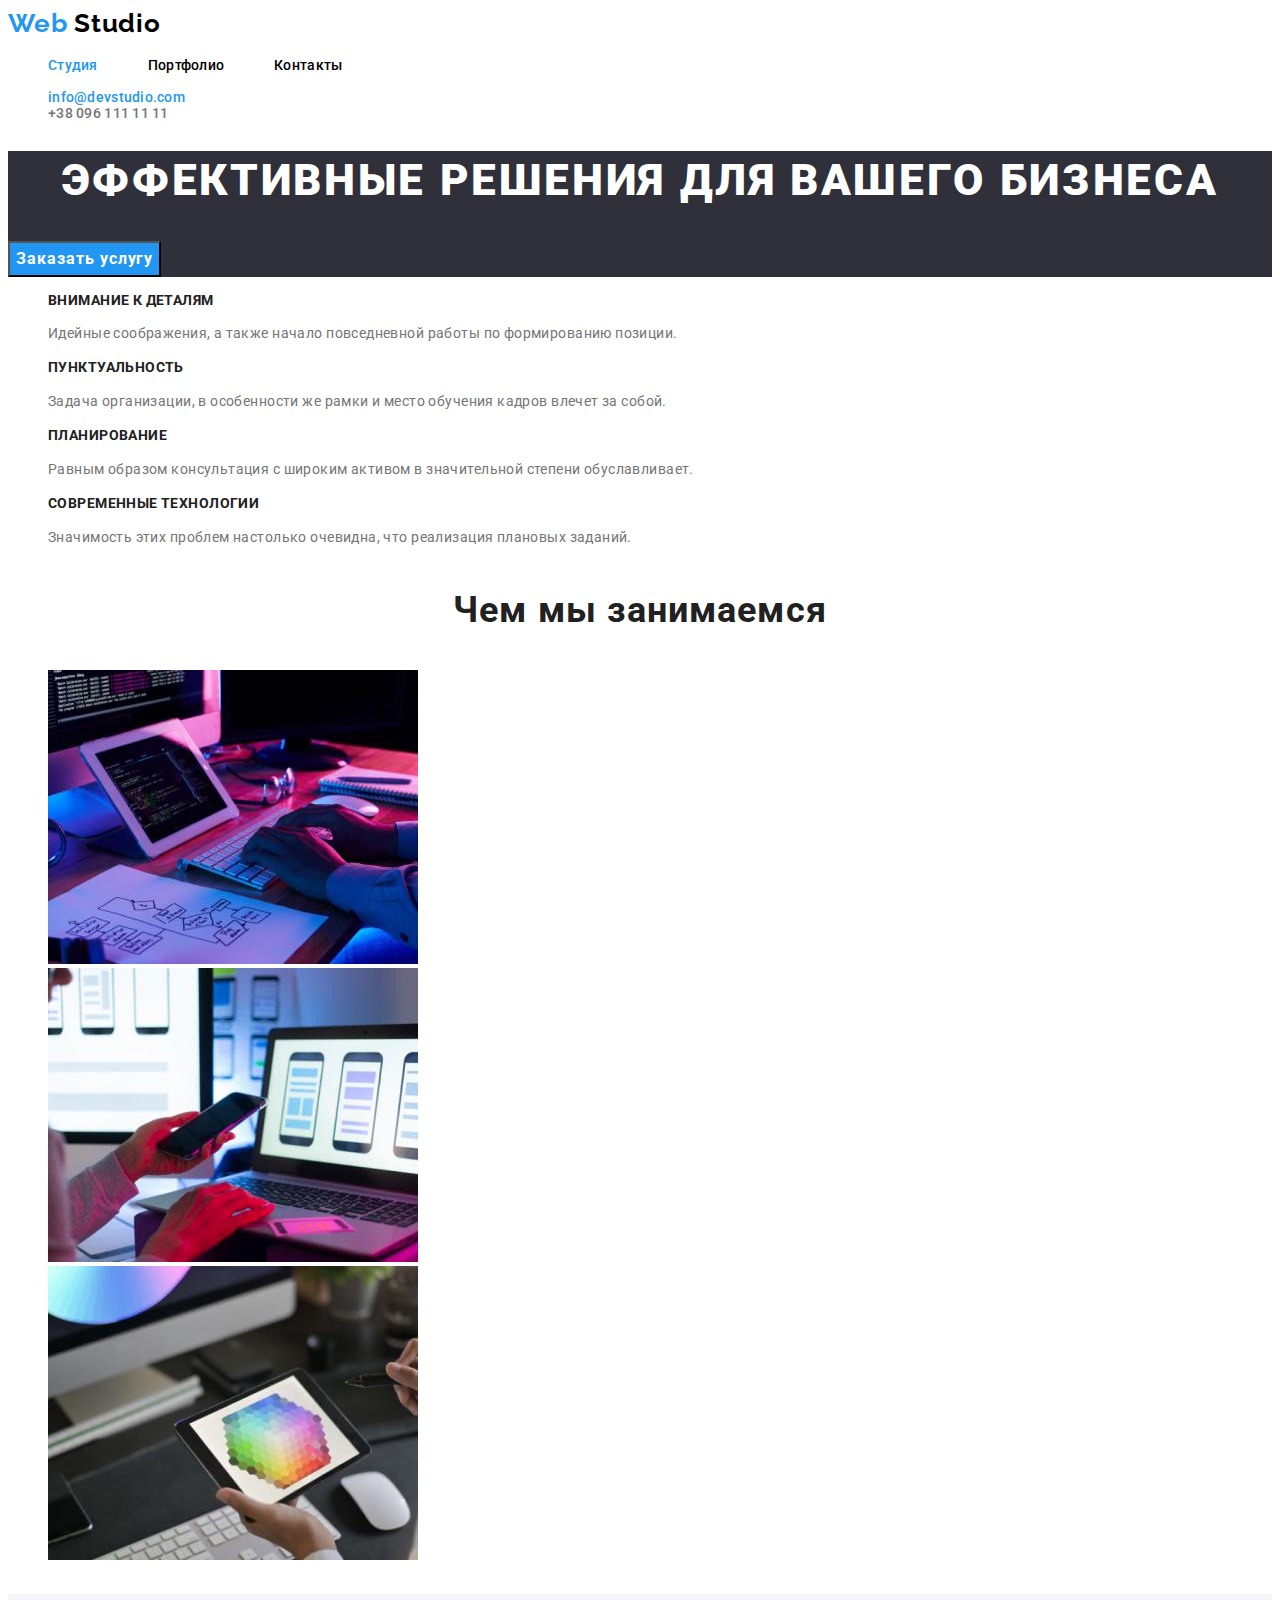
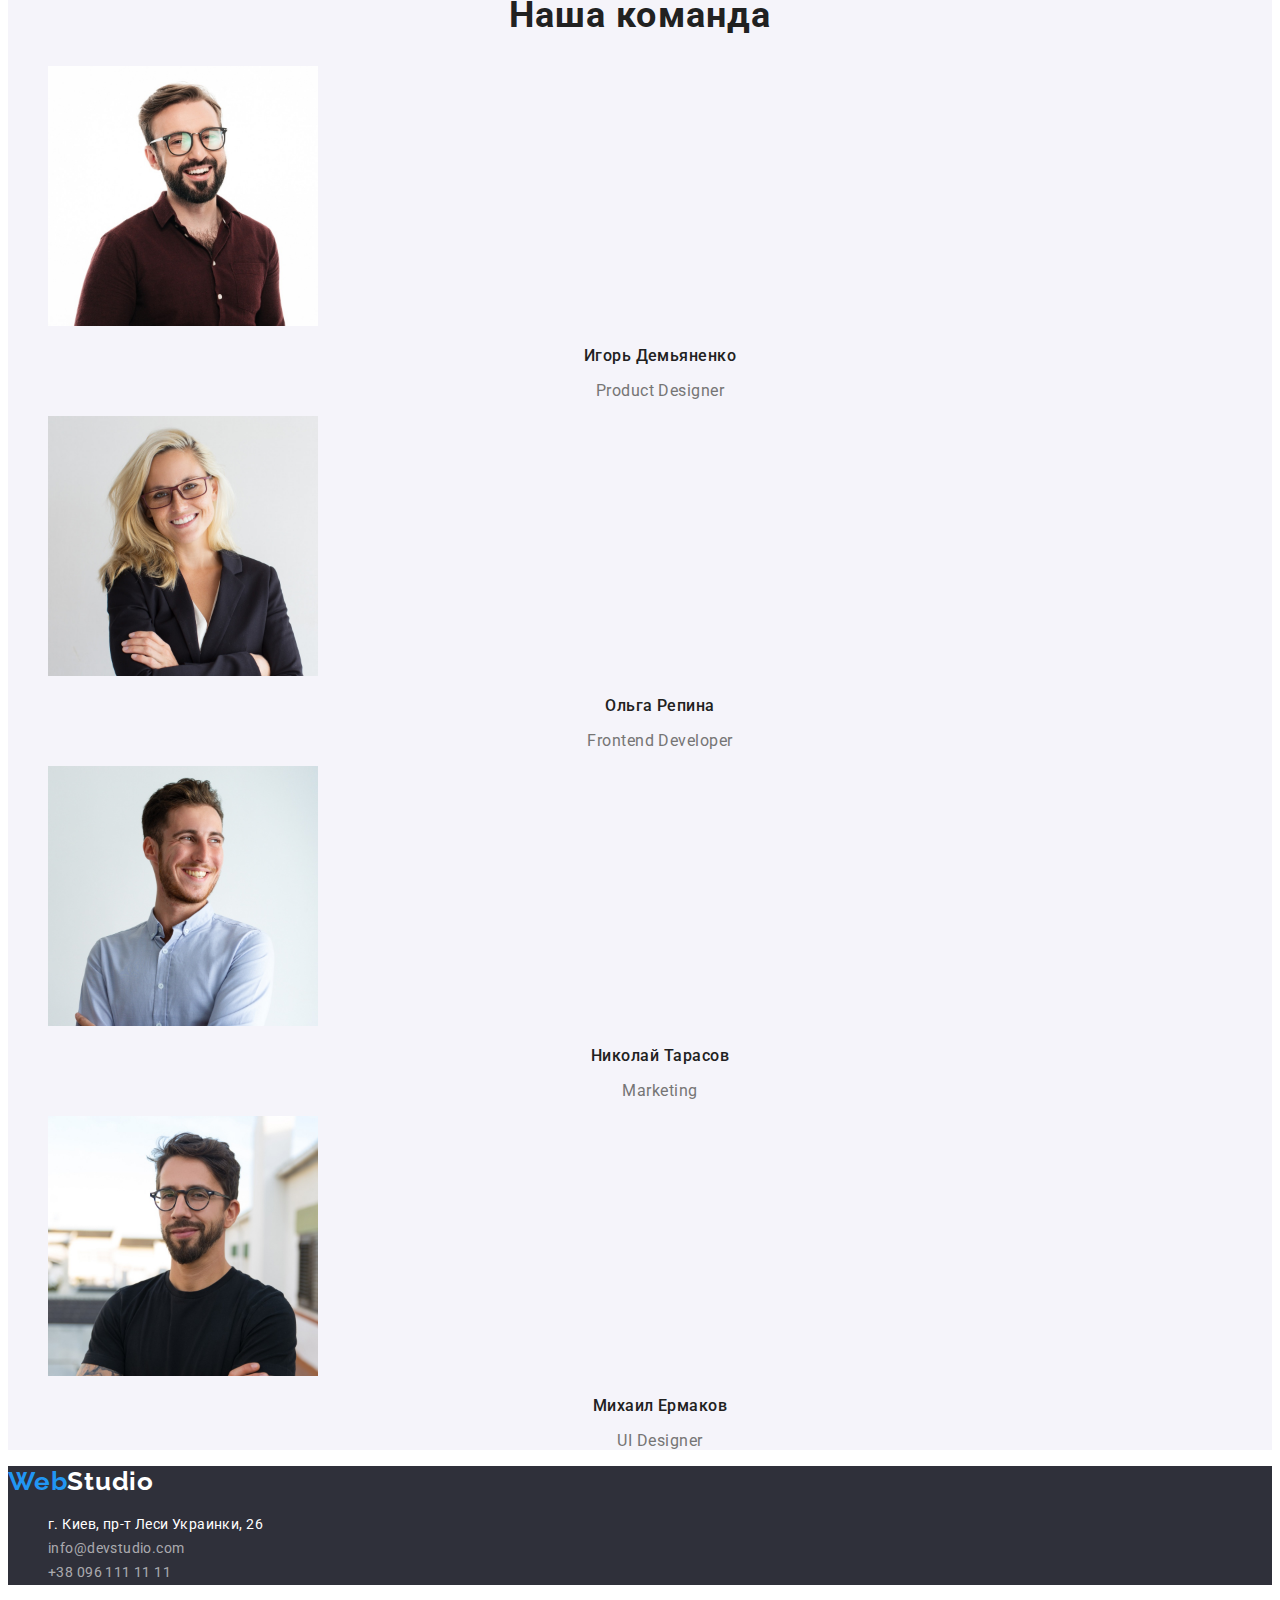
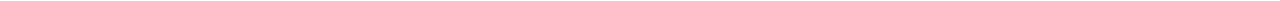
==== index.html @ 764899c0 "start" ====
<!DOCTYPE html>
<html lang="ru">

<head>
  <meta charset="UTF-8" />
  <meta http-equiv="X-UA-Compatible" content="IE=edge" />
  <meta name="viewport" content="width=device-width, initial-scale=1.0" />
  <title>webstudio</title>
  <link rel="preconnect" href="https://fonts.googleapis.com" />
  <link rel="preconnect" href="https://fonts.gstatic.com" crossorigin />
  <link href="https://fonts.googleapis.com/css2?family=Raleway:wght@700&family=Roboto:wght@400;500;700;900&display=swap"
    rel="stylesheet" />
  <link rel="stylesheet" href="https://cdnjs.cloudflare.com/ajax/libs/modern-normalize/1.1.0/modern-normalize.min.css"
    integrity="sha512-wpPYUAdjBVSE4KJnH1VR1HeZfpl1ub8YT/NKx4PuQ5NmX2tKuGu6U/JRp5y+Y8XG2tV+wKQpNHVUX03MfMFn9Q=="
    crossorigin="anonymous" referrerpolicy="no-referrer" />
  <link rel="stylesheet" href="./css/styles.css" />
</head>

<body>
  <header class="header">
    <a class="header-logo" href="./index.html">
      <span class="header-web" lang="en">Web</span>
      <span class="header-studio" lang="en">Studio</span>
    </a>
    <nav class="header-nav">
      <ul class="header-list list">
        <li class="header-item">
          <a href="./index.html" class="header-link link current">Студия</a>
        </li>
        <li class="header-item">
          <a href="./portfolio.html" class="header-link link">Портфолио</a>
        </li>
        <li class="header-item">
          <a href="" class="header-link link">Контакты</a>
        </li>
      </ul>
    </nav>

    <ul class="header-contacts list">
      <li class="header-item">
        <a href="mailto:info@devstudio.com" class="header-contacts link current">info@devstudio.com</a>
      </li>
      <li class="header-item">
        <a href="tel:+380961111111" class="header-contacts link">
          +38 096 111 11 11
        </a>
      </li>
    </ul>
  </header>

  <main>
    <section class="hero">
      <h1 class="hero-title">Эффективные решения для вашего бизнеса</h1>
      <button class="hero-btn" type="button">Заказать услугу</button>
    </section>
    <section class="features">
      <h2 class="visually-hidden">Особенности</h2>
      <ul class="features-list list">
        <li class="features-item">
          <h3 class="features-title">Внимание к деталям</h3>
          <p class="features-text">
            Идейные соображения, а также начало повседневной работы по
            формированию позиции.
          </p>
        </li>
        <li class="features-item">
          <h3 class="features-title">Пунктуальность</h3>
          <p class="features-text">
            Задача организации, в особенности же рамки и место обучения кадров
            влечет за собой.
          </p>
        </li>
        <li class="features-item">
          <h3 class="features-title">Планирование</h3>
          <p class="features-text">
            Равным образом консультация с широким активом в значительной
            степени обуславливает.
          </p>
        </li>
        <li class="features-item">
          <h3 class="features-title">Современные технологии</h3>
          <p class="features-text">
            Значимость этих проблем настолько очевидна, что реализация
            плановых заданий.
          </p>
        </li>
      </ul>
    </section>
    <section class="about-us">
      <h2 class="about-us-title">Чем мы занимаемся</h2>
      <ul class="about-us-list list">
        <li class="about-us-item">
          <img src="./images/about-us/about-us-1.jpg" alt="человек набирает текст" width="370" height="294" />
        </li>
        <li class="about-us-item">
          <img src="./images/about-us/about-us-2.jpg" alt="человек смотрит на телефон" width="370" height="294" />
        </li>
        <li class="about-us-item">
          <img src="./images/about-us/about-us-3.jpg" alt="человек смотрит на палитру цветов" width="370"
            height="294" />
        </li>
      </ul>
    </section>
    <section class="our-team">
      <h2 class="our-team-title">Наша команда</h2>
      <ul class="our-team-list list">
        <li class="our-team-item">
          <img src="./images/our-team/our-team-1.jpg" alt="дизайнер Игорь Демьяненко" width="270" height="260" />
          <h3 class="our-team-subtitle">Игорь Демьяненко</h3>
          <p class="our-team-text" lang="en">Product Designer</p>
        </li>
        <li class="our-team-item">
          <img src="./images/our-team/our-team-2.jpg" alt="девелопер Ольга Репина" width="270" height="260" />
          <h3 class="our-team-subtitle">Ольга Репина</h3>
          <p class="our-team-text" lang="en">Frontend Developer</p>
        </li>
        <li class="our-team-item">
          <img src="./images/our-team/our-team-3.jpg" alt="маркетинг Николай Тарасов" width="270" height="260" />
          <h3 class="our-team-subtitle">Николай Тарасов</h3>
          <p class="our-team-text" lang="en">Marketing</p>
        </li>
        <li class="our-team-item">
          <img src="./images/our-team/our-team-4.jpg" alt="дизайнер Михаил Ермаков" width="270" height="260" />
          <h3 class="our-team-subtitle">Михаил Ермаков</h3>
          <p class="our-team-text" lang="en">UI Designer</p>
        </li>
      </ul>
    </section>
  </main>
  <footer class="footer">
    <a class="footer-logo" href="./index.html"><span class="footer-web" lang="en">Web</span><span class="footer-studio"
        lang="en">Studio</span></a>
    <address class="footer-address">
      <ul class="footer-address-list list">
        <li class="footer-address-item">
          <a href="https://goo.gl/maps/FD98pW3v6EqiZi8m8" class="footer-address-map link" target="_blank"
            rel="noopener noreferrer">
            г. Киев, пр-т Леси Украинки, 26
          </a>
        </li>
        <li class="footer-address-item">
          <a href="mailto:info@devstudio.com" class="footer-address-mail link">
            info@devstudio.com
          </a>
        </li>
        <li class="footer-address-item">
          <a href="tel:+380961111111" class="footer-address-tel link">
            +38 096 111 11 11
          </a>
        </li>
      </ul>
    </address>
  </footer>
</body>

</html>
---- css/styles.css ----
:root {
  --logo-color: #ffffff;
  --main-title-color: #ffffff;
  --second-title-color: #212121;
  --first-text-color: #757575;
  --second-text-color: #212121;
  --third-text-color: #ffffff;
  --fourth-text-color: rgba(255, 255, 255, 0.6);
  --button-color: #ffffff;
  --header-main-text-color: #000000;
  --header-second-text-color: #757575;
  --accent-color: #2196f3;
  --background-block-color: #2f303a;
  --background-block-secondary-color: #f5f4fa;
  --background-color-third-color: #ffffff;
}

body {
  font-family: "Roboto", sans-serif;
  color: var(--main-title-color);
}

.list {
  list-style: none;
}
.link {
  text-decoration: none;
}
.visually-hidden {
  position: absolute;
  white-space: nowrap;
  width: 1px;
  height: 1px;
  overflow: hidden;
  border: 0;
  padding: 0;
  clip: rect(0 0 0 0);
  clip-path: inset(50%);
  margin: -1px;
}

/* ---------------HEADER----------------- */
.header-link,
.footer-link {
  font-weight: 500;
  font-size: 14px;
  line-height: 1.14;
  letter-spacing: 0.02em;
  color: var(--header-main-text-color);
}
.header-link:hover,
.header-link:focus {
  color: var(--accent-color);
}
.header-nav .link.current {
  color: var(--accent-color);
}
.header-contacts .link.current {
  color: var(--accent-color);
}
.header-contacts:hover,
.header-contacts:focus {
  color: var(--accent-color);
}
.header-logo {
  font-family: Raleway;
  font-weight: 700;
  font-size: 26px;
  line-height: 1.19;
  letter-spacing: 0.03em;
  text-decoration: none;
}
.header-web {
  color: var(--accent-color);
}
.header-studio {
  color: var(--header-main-text-color);
}
.header-list {
  display: flex;
}
.header-item:not(:last-child) {
  margin-right: 50px;
}
.header-contacts {
  font-weight: 500;
  font-size: 14px;
  line-height: 1.14;
  letter-spacing: 0.02em;
  color: var(--header-second-text-color);
  text-decoration: none;
}

/* --------------HERO---------------- */
.hero-title {
  font-weight: 900;
  font-size: 44px;
  line-height: 1.36;
  text-align: center;
  letter-spacing: 0.06em;
  text-transform: uppercase;
  color: var(--main-title-color);
}
.hero-btn {
  font-family: inherit;
  font-weight: 700;
  font-size: 16px;
  line-height: 1.87;
  display: flex;
  align-items: center;
  text-align: center;
  letter-spacing: 0.06em;
  cursor: pointer;
  color: var(--button-color);
  background-color: var(--accent-color);
}
.hero {
  background-color: var(--background-block-color);
}
/* ----------------FEATURES---------------*/
.features-title {
  font-weight: 700;
  font-size: 14px;
  line-height: 1.14;
  letter-spacing: 0.03em;
  text-transform: uppercase;
  color: var(--second-title-color);
}
.features-text {
  font-size: 14px;
  line-height: 1.71;
  letter-spacing: 0.03em;
  color: var(--first-text-color);
}
/* -----------------ABOUT-US-------------- */
.about-us-title {
  font-weight: 700;
  font-size: 36px;
  line-height: 1.67;
  text-align: center;
  letter-spacing: 0.03em;
  color: var(--second-title-color);
}
/* -----------------OUR-TEAM--------------- */
.our-team-title {
  font-weight: 700;
  font-size: 36px;
  line-height: 1.17;
  text-align: center;
  letter-spacing: 0.03em;
  color: var(--second-title-color);
}
.our-team-subtitle {
  font-weight: 500;
  font-size: 16px;
  line-height: 1.19;
  text-align: center;
  letter-spacing: 0.03em;
  color: var(--second-text-color);
}
.our-team-text {
  font-size: 16px;
  line-height: 1.19;
  text-align: center;
  letter-spacing: 0.03em;
  color: var(--first-text-color);
}
.our-team {
  background-color: var(--background-block-secondary-color);
}
/* -----------------FOOTER-------------------------- */
.footer-address-map:hover,
.footer-address-map:focus {
  color: var(--accent-color);
}
.footer-address-mail:hover,
.footer-address-mail:focus {
  color: var(--accent-color);
}
.footer-address-tel:hover,
.footer-address-tel:focus {
  color: var(--accent-color);
}

.footer-address-tel {
  font-size: 14px;
  line-height: 1.71;
  letter-spacing: 0.03em;
  color: var(--fourth-text-color);
}
.footer-address-mail {
  font-size: 14px;
  line-height: 1.71;
  letter-spacing: 0.03em;
  color: var(--fourth-text-color);
}
.footer-address-map {
  font-size: 14px;
  line-height: 1.71;
  letter-spacing: 0.03em;
  color: var(--third-text-color);
}
.footer-address {
  font-style: normal;
}
.footer-logo {
  font-family: Raleway;
  font-weight: 700;
  font-size: 26px;
  line-height: 1.19;
  letter-spacing: 0.03em;
  text-decoration: none;
}
.footer-web {
  color: var(--accent-color);
}
.footer-studio {
  color: var(--logo-color);
}
.footer {
  background-color: var(--background-block-color);
}

/* ---------PORTFOLIO-FILTER------ */
.filter-button {
  font-family: inherit;
  font-weight: 500;
  font-size: 16px;
  line-height: 1.63;
  letter-spacing: 0.03em;
  text-align: center;
  cursor: pointer;
  color: var(--second-title-color);
  background-color: var(--background-block-secondary-color);
}
.filter-button:hover,
.filter-button:focus {
  background-color: var(--accent-color);
  color: var(--button-color);
}
.filter-examples-title {
  font-weight: 700;
  font-size: 18px;
  line-height: 2;
  text-align: left;
  letter-spacing: 0.06em;
  color: var(--second-title-color);
  background-color: var(--background-color-third-color);
}
.filter-examples-text {
  font-size: 16px;
  line-height: 1.88;
  text-align: left;
  letter-spacing: 0.03em;
  color: var(--first-text-color);
  background-color: var(--background-color-third-color);
}
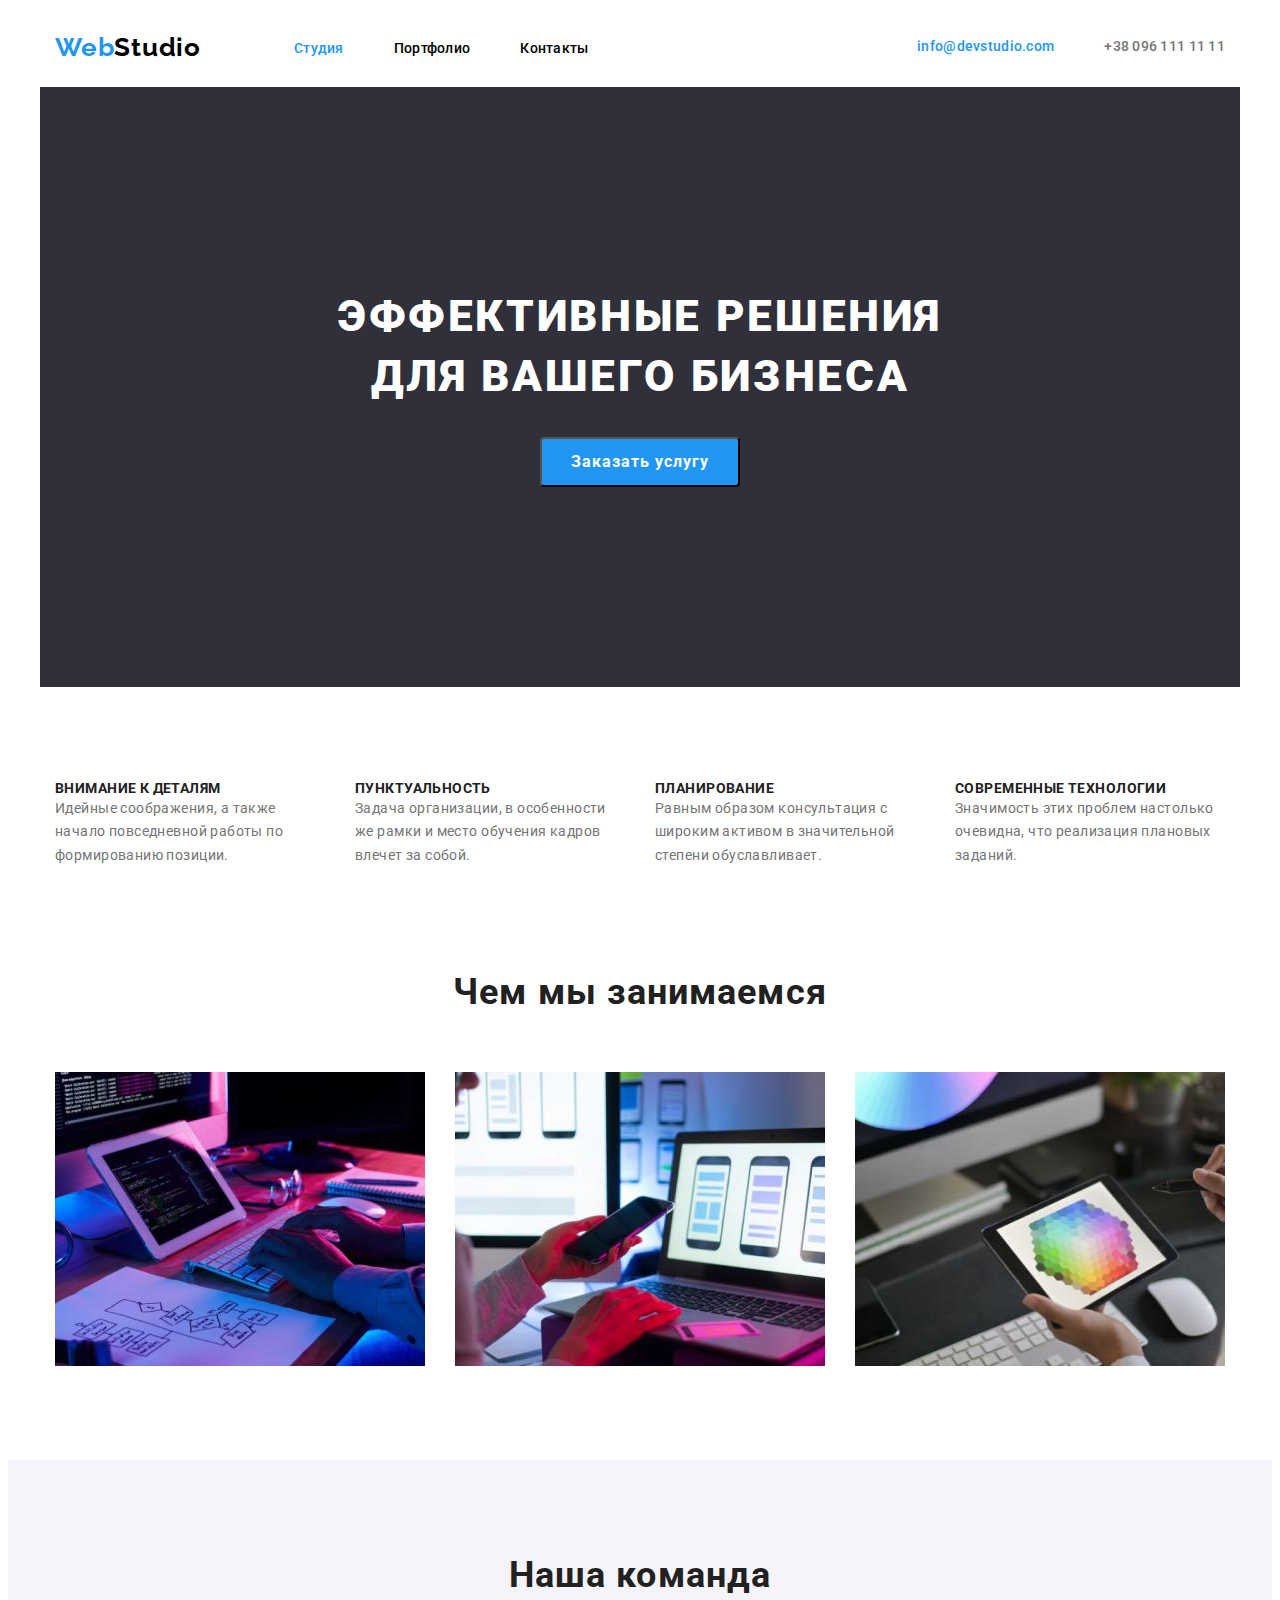
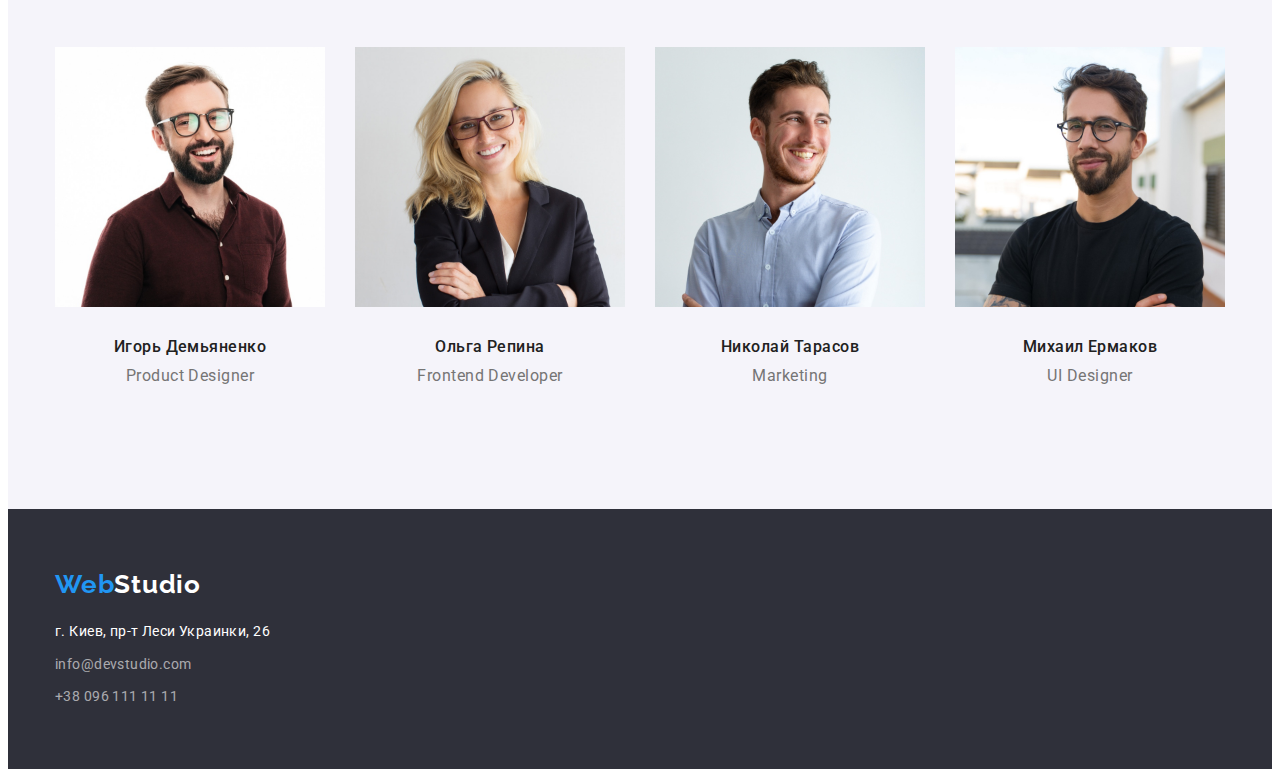
==== commit 0cc222ba: "main page done" ====
--- a/index.html
+++ b/index.html
@@ -18,139 +18,161 @@
 
 <body>
   <header class="header">
-    <a class="header-logo" href="./index.html">
-      <span class="header-web" lang="en">Web</span>
-      <span class="header-studio" lang="en">Studio</span>
-    </a>
-    <nav class="header-nav">
-      <ul class="header-list list">
+    <div class="container header-container">
+      <a class="header-logo" href="./index.html">
+        <span class="header-web" lang="en">Web</span><span class="header-studio" lang="en">Studio</span>
+      </a>
+      <nav class="header-nav">
+        <ul class="header-list list">
+          <li class="header-item">
+            <a href="./index.html" class="header-link link current">Студия</a>
+          </li>
+          <li class="header-item">
+            <a href="./portfolio.html" class="header-link link">Портфолио</a>
+          </li>
+          <li class="header-item">
+            <a href="" class="header-link link">Контакты</a>
+          </li>
+        </ul>
+      </nav>
+
+      <ul class="header-contacts list">
         <li class="header-item">
-          <a href="./index.html" class="header-link link current">Студия</a>
+          <a href="mailto:info@devstudio.com" class="header-contacts link current">info@devstudio.com</a>
         </li>
         <li class="header-item">
-          <a href="./portfolio.html" class="header-link link">Портфолио</a>
-        </li>
-        <li class="header-item">
-          <a href="" class="header-link link">Контакты</a>
+          <a href="tel:+380961111111" class="header-contacts link">
+            +38 096 111 11 11
+          </a>
         </li>
       </ul>
-    </nav>
-
-    <ul class="header-contacts list">
-      <li class="header-item">
-        <a href="mailto:info@devstudio.com" class="header-contacts link current">info@devstudio.com</a>
-      </li>
-      <li class="header-item">
-        <a href="tel:+380961111111" class="header-contacts link">
-          +38 096 111 11 11
-        </a>
-      </li>
-    </ul>
+    </div>
   </header>
 
   <main>
     <section class="hero">
-      <h1 class="hero-title">Эффективные решения для вашего бизнеса</h1>
-      <button class="hero-btn" type="button">Заказать услугу</button>
+      <div class="container hero-container">
+        <h1 class="hero-title">Эффективные решения для вашего бизнеса</h1>
+        <button class="hero-btn" type="button">Заказать услугу</button>
+      </div>
     </section>
+
     <section class="features">
       <h2 class="visually-hidden">Особенности</h2>
-      <ul class="features-list list">
-        <li class="features-item">
-          <h3 class="features-title">Внимание к деталям</h3>
-          <p class="features-text">
-            Идейные соображения, а также начало повседневной работы по
-            формированию позиции.
-          </p>
-        </li>
-        <li class="features-item">
-          <h3 class="features-title">Пунктуальность</h3>
-          <p class="features-text">
-            Задача организации, в особенности же рамки и место обучения кадров
-            влечет за собой.
-          </p>
-        </li>
-        <li class="features-item">
-          <h3 class="features-title">Планирование</h3>
-          <p class="features-text">
-            Равным образом консультация с широким активом в значительной
-            степени обуславливает.
-          </p>
-        </li>
-        <li class="features-item">
-          <h3 class="features-title">Современные технологии</h3>
-          <p class="features-text">
-            Значимость этих проблем настолько очевидна, что реализация
-            плановых заданий.
-          </p>
-        </li>
-      </ul>
+      <div class="container features-container">
+        <ul class="features-list list">
+          <li class="features-item">
+            <h3 class="features-title">Внимание к деталям</h3>
+            <p class="features-text">
+              Идейные соображения, а также начало повседневной работы по
+              формированию позиции.
+            </p>
+          </li>
+          <li class="features-item">
+            <h3 class="features-title">Пунктуальность</h3>
+            <p class="features-text">
+              Задача организации, в особенности же рамки и место обучения кадров
+              влечет за собой.
+            </p>
+          </li>
+          <li class="features-item">
+            <h3 class="features-title">Планирование</h3>
+            <p class="features-text">
+              Равным образом консультация с широким активом в значительной
+              степени обуславливает.
+            </p>
+          </li>
+          <li class="features-item">
+            <h3 class="features-title">Современные технологии</h3>
+            <p class="features-text">
+              Значимость этих проблем настолько очевидна, что реализация
+              плановых заданий.
+            </p>
+          </li>
+        </ul>
+      </div>
     </section>
+
     <section class="about-us">
-      <h2 class="about-us-title">Чем мы занимаемся</h2>
-      <ul class="about-us-list list">
-        <li class="about-us-item">
-          <img src="./images/about-us/about-us-1.jpg" alt="человек набирает текст" width="370" height="294" />
-        </li>
-        <li class="about-us-item">
-          <img src="./images/about-us/about-us-2.jpg" alt="человек смотрит на телефон" width="370" height="294" />
-        </li>
-        <li class="about-us-item">
-          <img src="./images/about-us/about-us-3.jpg" alt="человек смотрит на палитру цветов" width="370"
-            height="294" />
-        </li>
-      </ul>
+      <div class="container">
+        <h2 class="about-us-title">Чем мы занимаемся</h2>
+        <ul class="about-us-list list">
+          <li class="about-us-item">
+            <img src="./images/about-us/about-us-1.jpg" alt="человек набирает текст" width="370" height="294" />
+          </li>
+          <li class="about-us-item">
+            <img src="./images/about-us/about-us-2.jpg" alt="человек смотрит на телефон" width="370" height="294" />
+          </li>
+          <li class="about-us-item">
+            <img src="./images/about-us/about-us-3.jpg" alt="человек смотрит на палитру цветов" width="370"
+              height="294" />
+          </li>
+        </ul>
+      </div>
     </section>
+
     <section class="our-team">
-      <h2 class="our-team-title">Наша команда</h2>
-      <ul class="our-team-list list">
-        <li class="our-team-item">
-          <img src="./images/our-team/our-team-1.jpg" alt="дизайнер Игорь Демьяненко" width="270" height="260" />
-          <h3 class="our-team-subtitle">Игорь Демьяненко</h3>
-          <p class="our-team-text" lang="en">Product Designer</p>
-        </li>
-        <li class="our-team-item">
-          <img src="./images/our-team/our-team-2.jpg" alt="девелопер Ольга Репина" width="270" height="260" />
-          <h3 class="our-team-subtitle">Ольга Репина</h3>
-          <p class="our-team-text" lang="en">Frontend Developer</p>
-        </li>
-        <li class="our-team-item">
-          <img src="./images/our-team/our-team-3.jpg" alt="маркетинг Николай Тарасов" width="270" height="260" />
-          <h3 class="our-team-subtitle">Николай Тарасов</h3>
-          <p class="our-team-text" lang="en">Marketing</p>
-        </li>
-        <li class="our-team-item">
-          <img src="./images/our-team/our-team-4.jpg" alt="дизайнер Михаил Ермаков" width="270" height="260" />
-          <h3 class="our-team-subtitle">Михаил Ермаков</h3>
-          <p class="our-team-text" lang="en">UI Designer</p>
-        </li>
-      </ul>
+      <div class="container">
+        <h2 class="our-team-title">Наша команда</h2>
+        <ul class="our-team-list list">
+          <li class="our-team-item">
+            <img src="./images/our-team/our-team-1.jpg" alt="дизайнер Игорь Демьяненко" width="270" height="260" />
+            <div class="our-team-item-content">
+              <h3 class="our-team-subtitle">Игорь Демьяненко</h3>
+              <p class="our-team-text" lang="en">Product Designer</p>
+            </div>
+          </li>
+          <li class="our-team-item">
+            <img src="./images/our-team/our-team-2.jpg" alt="девелопер Ольга Репина" width="270" height="260" />
+            <div class="our-team-item-content">
+              <h3 class="our-team-subtitle">Ольга Репина</h3>
+              <p class="our-team-text" lang="en">Frontend Developer</p>
+            </div>
+          </li>
+          <li class="our-team-item">
+            <img src="./images/our-team/our-team-3.jpg" alt="маркетинг Николай Тарасов" width="270" height="260" />
+            <div class="our-team-item-content">
+              <h3 class="our-team-subtitle">Николай Тарасов</h3>
+              <p class="our-team-text" lang="en">Marketing</p>
+            </div>
+          </li>
+          <li class="our-team-item">
+            <img src="./images/our-team/our-team-4.jpg" alt="дизайнер Михаил Ермаков" width="270" height="260" />
+            <div class="our-team-item-content">
+              <h3 class="our-team-subtitle">Михаил Ермаков</h3>
+              <p class="our-team-text" lang="en">UI Designer</p>
+            </div>
+          </li>
+        </ul>
+      </div>
     </section>
   </main>
+
   <footer class="footer">
-    <a class="footer-logo" href="./index.html"><span class="footer-web" lang="en">Web</span><span class="footer-studio"
-        lang="en">Studio</span></a>
-    <address class="footer-address">
-      <ul class="footer-address-list list">
-        <li class="footer-address-item">
-          <a href="https://goo.gl/maps/FD98pW3v6EqiZi8m8" class="footer-address-map link" target="_blank"
-            rel="noopener noreferrer">
-            г. Киев, пр-т Леси Украинки, 26
-          </a>
-        </li>
-        <li class="footer-address-item">
-          <a href="mailto:info@devstudio.com" class="footer-address-mail link">
-            info@devstudio.com
-          </a>
-        </li>
-        <li class="footer-address-item">
-          <a href="tel:+380961111111" class="footer-address-tel link">
-            +38 096 111 11 11
-          </a>
-        </li>
-      </ul>
-    </address>
+    <div class="container">
+      <a class="footer-logo" href="./index.html"><span class="footer-web" lang="en">Web</span><span
+          class="footer-studio" lang="en">Studio</span></a>
+      <address class="footer-address">
+        <ul class="footer-address-list list">
+          <li class="footer-address-item">
+            <a href="https://goo.gl/maps/FD98pW3v6EqiZi8m8" class="footer-address-map link" target="_blank"
+              rel="noopener noreferrer">
+              г. Киев, пр-т Леси Украинки, 26
+            </a>
+          </li>
+          <li class="footer-address-item">
+            <a href="mailto:info@devstudio.com" class="footer-address-mail link">
+              info@devstudio.com
+            </a>
+          </li>
+          <li class="footer-address-item">
+            <a href="tel:+380961111111" class="footer-address-tel link">
+              +38 096 111 11 11
+            </a>
+          </li>
+        </ul>
+      </address>
+    </div>
   </footer>
 </body>
-
 </html>--- a/css/styles.css
+++ b/css/styles.css
@@ -15,6 +15,31 @@
   --background-color-third-color: #ffffff;
 }
 
+p, 
+h1, 
+h2, 
+h3, 
+h4, 
+h5, 
+h6 {
+  margin: 0;
+}
+ul {
+  margin: 0;
+  padding: 0;
+}
+img {
+  display: block;
+  max-width: 100%;
+  height: auto;
+}
+.container {
+  width: 1200px;
+  box-sizing: border-box;
+  padding-left: 15px;
+  padding-right: 15px;
+  margin: 0 auto;
+}
 body {
   font-family: "Roboto", sans-serif;
   color: var(--main-title-color);
@@ -40,8 +65,17 @@
 }
 
 /* ---------------HEADER----------------- */
-.header-link,
-.footer-link {
+.header-container {
+  display: flex;
+  align-items: center;
+}
+.header {
+  padding-top: 24px;
+  padding-bottom: 24px;
+  border-bottom-width: 1px;
+  border-bottom-color: #ECECEC;
+}
+.header-link {
   font-weight: 500;
   font-size: 14px;
   line-height: 1.14;
@@ -63,6 +97,7 @@
   color: var(--accent-color);
 }
 .header-logo {
+  margin-right: 93px;
   font-family: Raleway;
   font-weight: 700;
   font-size: 26px;
@@ -78,11 +113,14 @@
 }
 .header-list {
   display: flex;
-}
+  align-items: center;
+  }
 .header-item:not(:last-child) {
   margin-right: 50px;
 }
 .header-contacts {
+  display: flex;
+  margin-left: auto;
   font-weight: 500;
   font-size: 14px;
   line-height: 1.14;
@@ -97,8 +135,12 @@
   font-size: 44px;
   line-height: 1.36;
   text-align: center;
+  min-width: 696px;
   letter-spacing: 0.06em;
   text-transform: uppercase;
+  padding-right: 236px;
+  padding-left: 236px;
+  margin-bottom: 30px;
   color: var(--main-title-color);
 }
 .hero-btn {
@@ -106,17 +148,23 @@
   font-weight: 700;
   font-size: 16px;
   line-height: 1.87;
-  display: flex;
   align-items: center;
   text-align: center;
   letter-spacing: 0.06em;
+  width: 200px; 
+  height: 50px;
   cursor: pointer;
+  border-radius: 4px;
   color: var(--button-color);
   background-color: var(--accent-color);
 }
-.hero {
+.hero-container {
+  text-align: center;
+  padding-top: 200px;
+  padding-bottom: 200px;
   background-color: var(--background-block-color);
 }
+
 /* ----------------FEATURES---------------*/
 .features-title {
   font-weight: 700;
@@ -132,6 +180,20 @@
   letter-spacing: 0.03em;
   color: var(--first-text-color);
 }
+.features-list {
+  display: flex;
+  flex-wrap: wrap;
+}
+.features-item {
+  width: 270px;
+}
+.features-item:not(:last-child) {
+  margin-right: 30px;
+}
+.features-container {
+  margin-top: 94px;
+  margin-bottom: 94px;
+}
 /* -----------------ABOUT-US-------------- */
 .about-us-title {
   font-weight: 700;
@@ -139,7 +201,17 @@
   line-height: 1.67;
   text-align: center;
   letter-spacing: 0.03em;
-  color: var(--second-title-color);
+  margin-bottom: 50px;
+  color: var(--second-title-color);
+}
+.about-us {
+  margin-bottom: 94px;
+}
+.about-us-list {
+  display: flex;
+}
+.about-us-item:not(:last-child) {
+  margin-right: 30px;
 }
 /* -----------------OUR-TEAM--------------- */
 .our-team-title {
@@ -148,6 +220,7 @@
   line-height: 1.17;
   text-align: center;
   letter-spacing: 0.03em;
+  margin-bottom: 50px;
   color: var(--second-title-color);
 }
 .our-team-subtitle {
@@ -156,6 +229,7 @@
   line-height: 1.19;
   text-align: center;
   letter-spacing: 0.03em;
+  margin-bottom: 10px;
   color: var(--second-text-color);
 }
 .our-team-text {
@@ -163,10 +237,26 @@
   line-height: 1.19;
   text-align: center;
   letter-spacing: 0.03em;
+  padding-bottom: 30px;
   color: var(--first-text-color);
 }
 .our-team {
+  padding-top: 94px;
+  padding-bottom: 94px;
   background-color: var(--background-block-secondary-color);
+}
+.our-team-list {
+  display: flex;
+  flex-wrap: wrap;
+}
+.our-team-item {
+  width: 270px;
+}
+.our-team-item:not(:last-child) {
+  margin-right: 30px;
+}
+.our-team-item-content {
+  padding-top: 30px;
 }
 /* -----------------FOOTER-------------------------- */
 .footer-address-map:hover,
@@ -181,14 +271,8 @@
 .footer-address-tel:focus {
   color: var(--accent-color);
 }
-
-.footer-address-tel {
-  font-size: 14px;
-  line-height: 1.71;
-  letter-spacing: 0.03em;
-  color: var(--fourth-text-color);
-}
-.footer-address-mail {
+.footer-address-tel,
+.footer-address-mail  {
   font-size: 14px;
   line-height: 1.71;
   letter-spacing: 0.03em;
@@ -203,13 +287,18 @@
 .footer-address {
   font-style: normal;
 }
+.footer-address-item:not(:last-child) {
+  margin-bottom: 9px;
+}
 .footer-logo {
+  display: block;
   font-family: Raleway;
   font-weight: 700;
   font-size: 26px;
   line-height: 1.19;
   letter-spacing: 0.03em;
   text-decoration: none;
+  margin-bottom: 20px;
 }
 .footer-web {
   color: var(--accent-color);
@@ -218,6 +307,8 @@
   color: var(--logo-color);
 }
 .footer {
+  padding-top: 60px;
+  padding-bottom: 60px;
   background-color: var(--background-block-color);
 }
 
